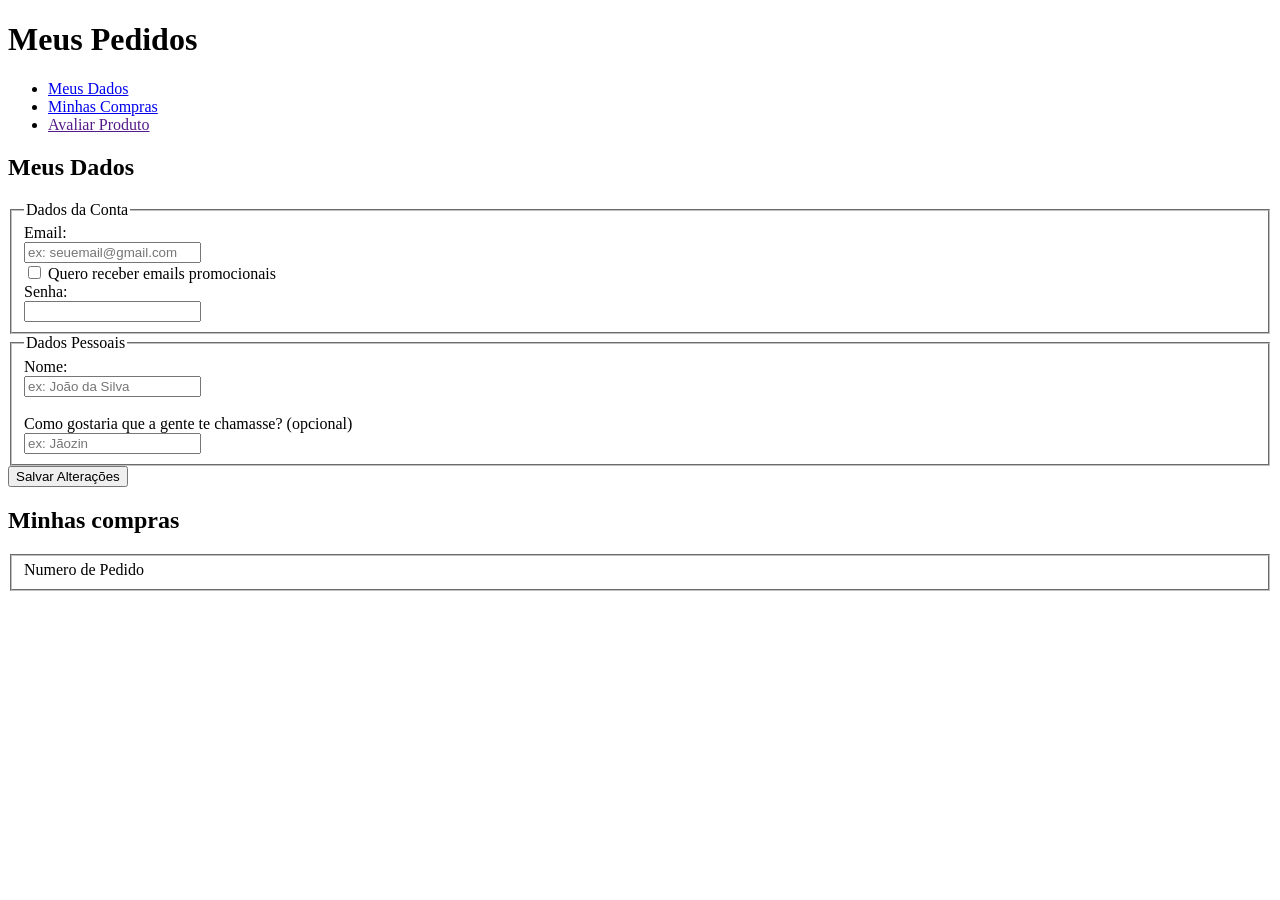
==== challenge01/main.html @ 639956bf "creating a html and css files" ====
<!DOCTYPE html>
<html lang="en">
<head>
    <meta charset="UTF-8">
    <link rel="stylesheet" type="text/css" href="estilos.css">
    <meta name="viewport" content="width=device-width, initial-scale=1.0">
    <title>Document</title>
</head>
<body>
    <header>
        <h1>Meus Pedidos</h1>
        <ul>
            <li>
                <a href="#my_datas">
                    Meus Dados
                </a>
            </li>
            <li>
                <a href="#my_purchase">
                    Minhas Compras
                </a>
            </li>
            <li>
                <a href="">
                    Avaliar Produto
                </a>
            </li>
        </ul>
    </header>
    <section>
        <h1 id="my_datas">Meus Dados</h1>
        <form>
            <fieldset>
                <legend>Dados da Conta</legend>
                <label for="email">Email:</label><br>
                <input type="text" id="email" name="email" placeholder="ex: seuemail@gmail.com"><br>
                <input type="checkbox" id="promotion" name="promotion">
                <label for="promotion">Quero receber emails promocionais</label><br>
                <label for="password">Senha:</label><br>
                <input type="text" id="password" name="password"><br>
            </fieldset>
            <fieldset>
                <legend>Dados Pessoais</legend>
                <label for="name">Nome:</label><br>
                <input type="text" id="name" name="name" placeholder="ex: João da Silva"><br><br>
                <label for="surname">Como gostaria que a gente te chamasse? (opcional)</label><br>
                <input type="text" id="surname" name="surname" placeholder="ex: Jãozin"><br>
            </fieldset>
            <button type="save">Salvar Alterações</button>
        </form>
    </section>
    <section>
        <h1 id="my_purchase">Minhas compras</h1>
        <fieldset id="purchase">
            <div>
                Numero de Pedido
            </div>
        </fieldset>
    </section>
    <section>

    </section>
</body>
</html>
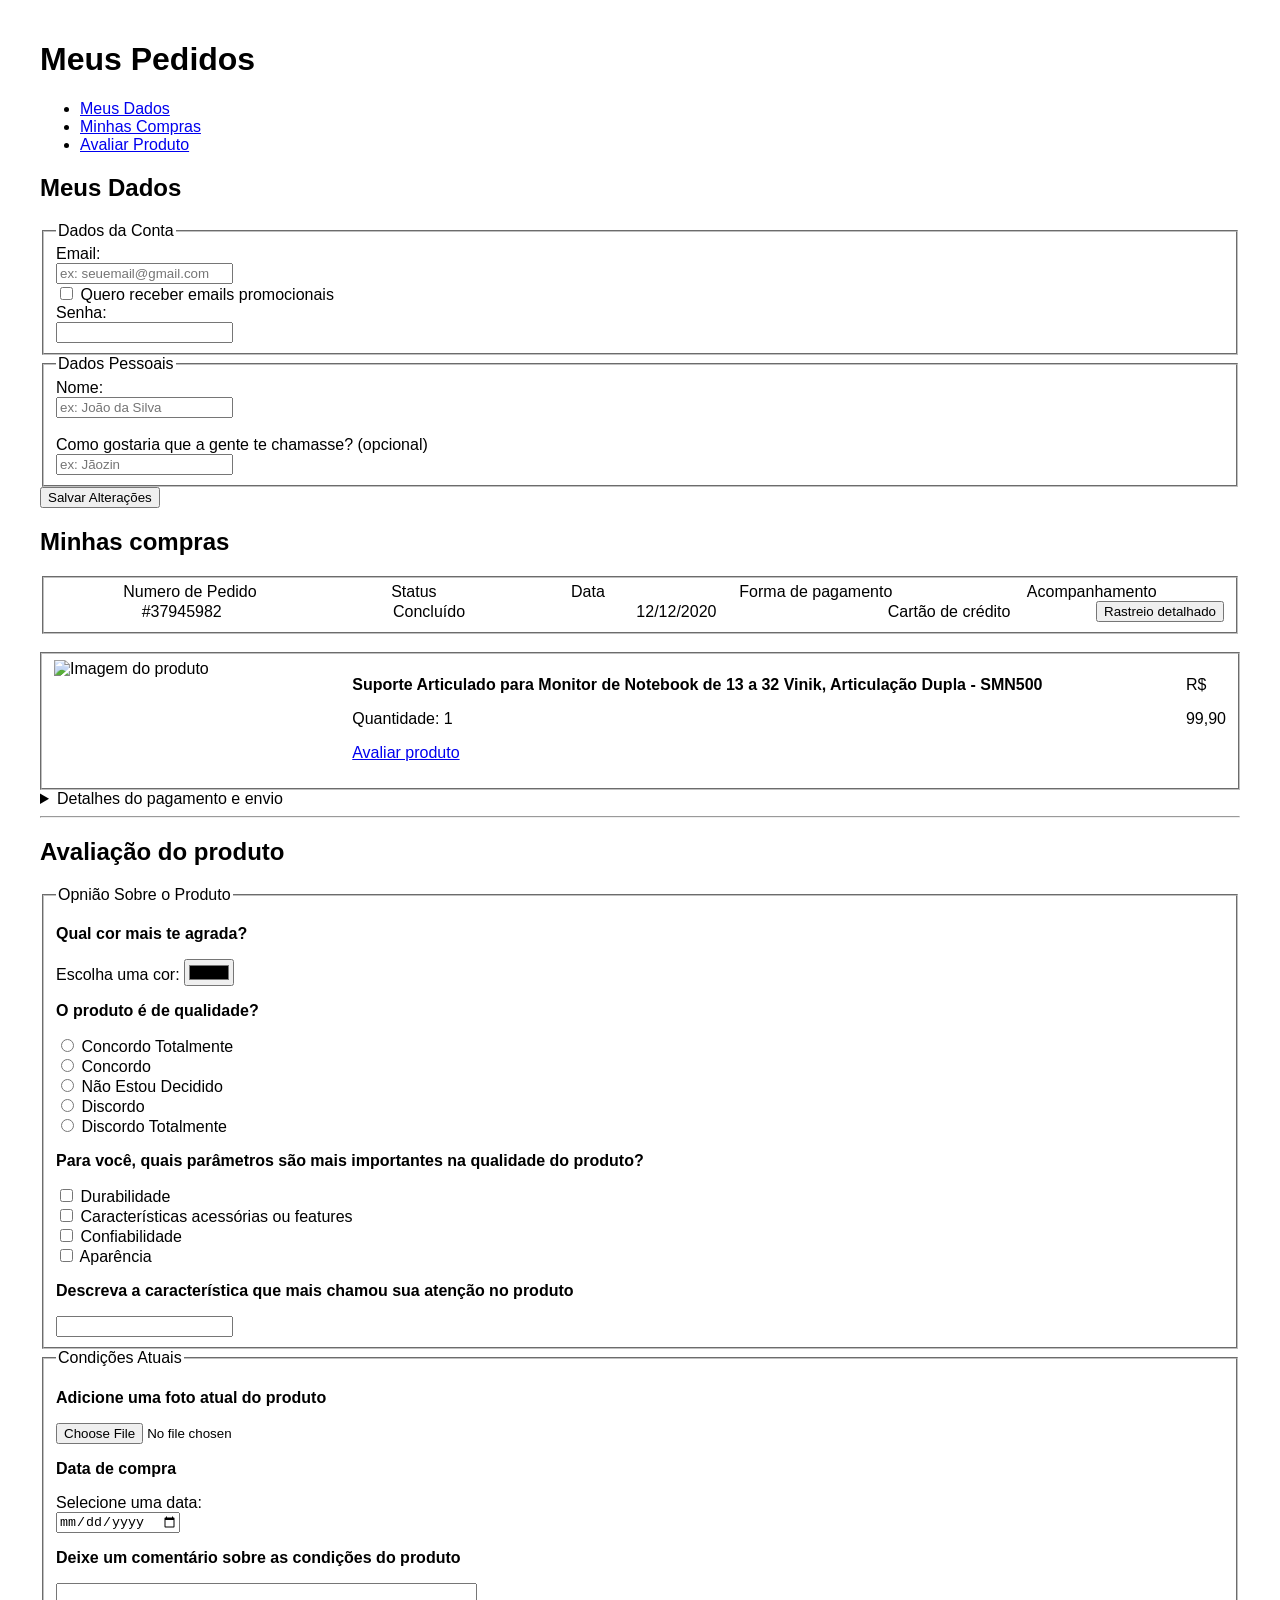
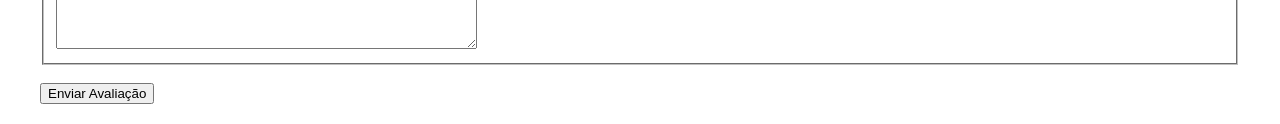
==== commit d880ae6d: "Create Modal and applying a CSS" ====
--- a/challenge01/main.html
+++ b/challenge01/main.html
@@ -2,7 +2,7 @@
 <html lang="en">
 <head>
     <meta charset="UTF-8">
-    <link rel="stylesheet" type="text/css" href="estilos.css">
+    <link rel="stylesheet" type="text/css" href="styles.css">
     <meta name="viewport" content="width=device-width, initial-scale=1.0">
     <title>Document</title>
 </head>
@@ -21,7 +21,7 @@
                 </a>
             </li>
             <li>
-                <a href="">
+                <a href="#avaliar_produto">
                     Avaliar Produto
                 </a>
             </li>
@@ -52,13 +52,176 @@
     <section>
         <h1 id="my_purchase">Minhas compras</h1>
         <fieldset id="purchase">
-            <div>
-                Numero de Pedido
-            </div>
-        </fieldset>
-    </section>
-    <section>
+            <div id="purchase_header"">
+                <p>Numero de Pedido</p>
+                <p>Status</p>
+                <p>Data</p>
+                <p>Forma de pagamento</p>
+                <p>Acompanhamento</p>
+            </div>
+            <div id="purchase_datas">
+                <p>#37945982</p>
+                <p>Concluído</p>
+                <p>12/12/2020</p>
+                <p>Cartão de crédito</p>
+                <button class="botao-abrir-modal">Rastreio detalhado</button>
 
-    </section>
+                <!-- O modal -->
+                <div class="modal">
+                    <div class="modal-conteudo">
+                        <h2>Rastreio detalhado</h2>
+                        <p>Seu pedido foi entregue com sucesso!</p>
+                        <p>Entregue por: GFL</p>
+                        <p>Código de rastreio: 123456789</p>
+                        <p>Entregue em 12/12/2020</p>
+                        <button class="fechar-modal">Fechar</button>
+                    </div>
+                </div>
+            </div>
+        </fieldset>
+        <br>
+        <fieldset id="product">
+            <div id="img">
+                <img src="" alt="Imagem do produto" width="100" height="70">
+            </div>
+            <div id="product_info">
+                <p>
+                    <strong>
+                        Suporte Articulado para Monitor de Notebook de 13 a 32 Vinik, Articulação Dupla - SMN500
+                    </strong>
+                </p>
+                <p>
+                    Quantidade: 1
+                </p>
+                <p>
+                    <a href="#avaliar_produto">
+                        Avaliar produto
+                    </a>
+                </p>
+            </div>
+            <div id="price">
+                <p>
+                    R$
+                </p>
+                <p>
+                    99,90
+                </p>
+            </div>
+        </fieldset>
+    </section>
+    <section>
+        <details>
+            <summary>Detalhes do pagamento e envio</summary>
+            <div id="header_info_purchase_shipping">
+                <p>
+                    <strong>Endereço de entrega</strong>
+                </p>
+                <p>
+                    <strong>Forma de pagamento</strong>
+                </p>
+                <p>
+                    <strong>Frete</strong>
+                </p>
+            </div>
+            <div id="infos_purchase_shipping">
+                <p>Avenida Estelita Falcão, Número 12, Centro</p>
+                <p>Cartão de crédito Master Card **** **** **** 1234 Titular: João da Silva</p>
+                <p>
+                    R$ 15,52 Enviado por 
+                    <strong>GLF</strong> 
+                    Entregue
+                </p>
+            </div>
+        </details>
+    </section>
+    <hr>
+    <section>
+        <h1 id="avaliar_produto"> 
+            Avaliação do produto
+        </h1>
+        <fieldset>
+            <legend>Opnião Sobre o Produto</legend>
+            <p>
+                <strong>Qual cor mais te agrada?</strong>
+            </p>
+            <div id="color_select">
+                <label for="cor">Escolha uma cor:</label>
+                <input type="color" id="cor" name="cor" value="#000000">
+            </div>
+            <p>
+                <strong>
+                    O produto é de qualidade?
+                </strong>
+            </p>
+            <form>
+                <label>
+                    <input type="radio" name="choice1" value="concordo_totalmente"> Concordo Totalmente
+                </label><br>
+                <label>
+                    <input type="radio" name="choice1" value="concordo"> Concordo
+                </label><br>
+                <label>
+                    <input type="radio" name="choice1" value="nao_estou_decidido"> Não Estou Decidido
+                </label><br>
+                <label>
+                    <input type="radio" name="choice1" value="discordo"> Discordo
+                </label><br>
+                <label>
+                    <input type="radio" name="choice1" value="discordo_totalmente"> Discordo Totalmente
+                </label><br>
+            </form>
+            <p>
+                <strong>
+                    Para você, quais parâmetros são mais importantes na qualidade do produto?
+                </strong>
+            </p>
+            <form>
+                <label>
+                    <input type="checkbox" name="durabilidade"> Durabilidade
+                </label><br>
+                <label>
+                    <input type="checkbox" name="features"> Características acessórias ou features
+                </label><br>
+                <label>
+                    <input type="checkbox" name="confiabilidade"> Confiabilidade
+                </label><br>
+                <label>
+                    <input type="checkbox" name="aparencia"> Aparência
+                </label><br>
+            </form>
+            <p>
+                <strong>
+                    Descreva a característica que mais chamou sua atenção no produto
+                </strong>
+            </p>
+            <input type="text" size="20">
+        </fieldset>
+        <fieldset>
+            <legend>Condições Atuais</legend>
+            <p>
+                <strong>
+                    Adicione uma foto atual do produto
+                </strong>
+            </p>
+            <form action="/enviar" method="post" enctype="multipart/form-data">
+                <input type="file" id="anexo" name="anexo">
+            </form>
+            <p>
+                <strong>
+                    Data de compra
+                </strong>
+            </p>
+            <label for="data">Selecione uma data:</label><br>
+            <input type="date" id="data" name="data">
+            <p>
+                <strong>
+                    Deixe um comentário sobre as condições do produto
+                </strong>
+            </p>
+            <textarea id="mensagem" name="mensagem" rows="4" cols="50"></textarea>
+        </fieldset>
+    </section>
+    <br>
+    <button type="submit">Enviar Avaliação</button>
 </body>
 </html>
--- a/challenge01/styles.css
+++ b/challenge01/styles.css
@@ -0,0 +1,85 @@
+body {
+    font-family: Arial, sans-serif;
+    margin: 0 auto;
+    max-width: 1200px;
+    padding: 20px;
+}
+
+form {
+    border: 3px;
+}
+
+
+#purchase_header {
+    display: flex;
+}
+
+#purchase_header p {
+    display: flex;
+    justify-content: space-between;
+    margin: auto;
+}
+
+#purchase_datas {
+    display: flex;
+}
+
+#purchase_datas p {
+    display: flex;
+    justify-content: space-between;
+    margin: auto;
+}
+
+#product {
+    display: flex;
+    justify-content: space-between;
+    margin: auto;
+}
+
+#header_info_purchase_shipping {
+    display: flex;
+}
+
+#header_info_purchase_shipping p {
+    display: flex;
+    justify-content: space-between;
+    margin: auto;
+}
+
+#infos_purchase_shipping {
+    display: flex;
+}
+
+#infos_purchase_shipping p {
+    display: flex;
+    justify-content: space-between;
+    margin: auto;
+}
+
+
+ /*Modal do rastreio*/
+ .modal {
+    display: none; /* Por padrão, o modal está oculto */
+    position: fixed; /* Permanece fixo na tela */
+    z-index: 1; /* Posicionado acima de outros elementos */
+    left: 0;
+    top: 0;
+    width: 100%;
+    height: 100%;
+    background-color: rgba(0,0,0,0.5); /* Fundo semi-transparente */
+    overflow: auto; /* Adiciona barra de rolagem quando necessário */
+}
+
+/* Estilo para o conteúdo do modal */
+.modal-conteudo {
+    background-color: #fefefe;
+    margin: 15% auto; /* Centraliza o modal verticalmente */
+    padding: 20px;
+    border: 1px solid #888;
+    width: 80%;
+}
+
+/* Quando o botão é clicado, exibe o modal */
+.botao-abrir-modal:focus + .modal {
+    display: block;
+}
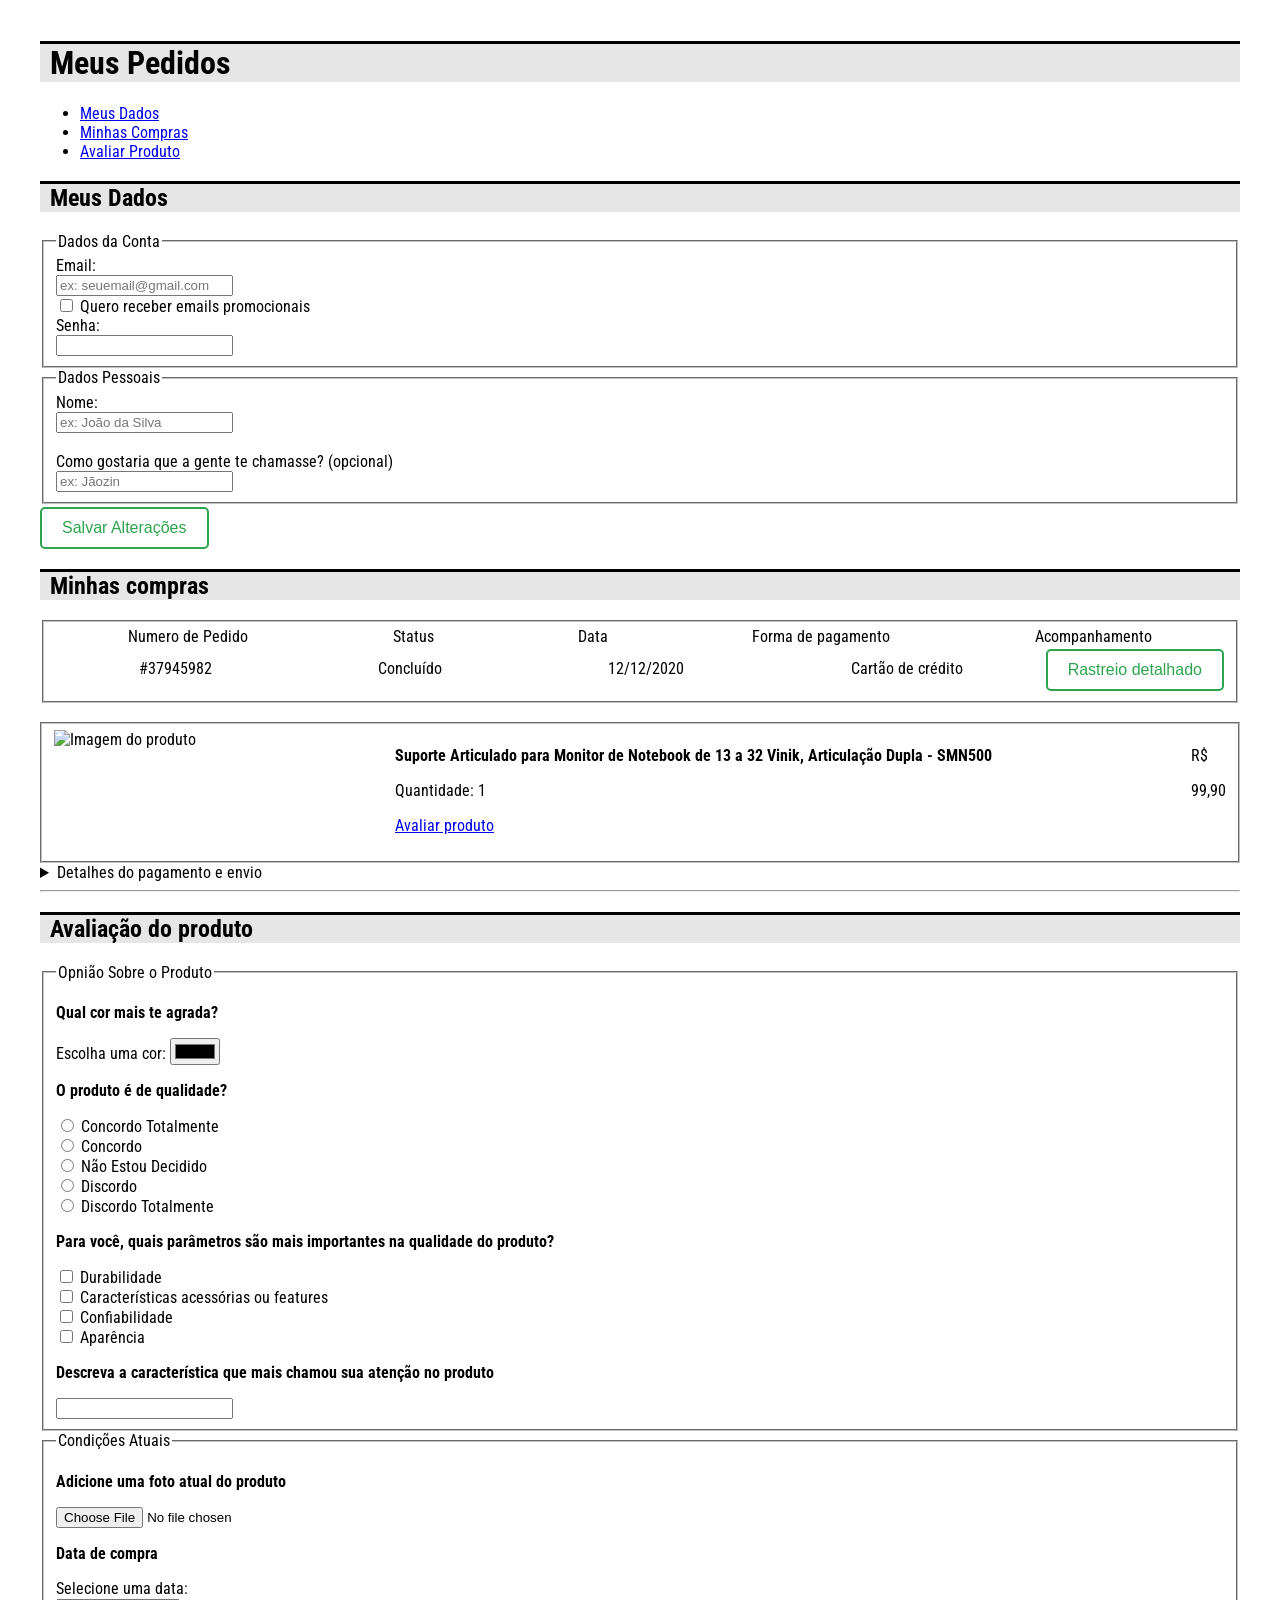
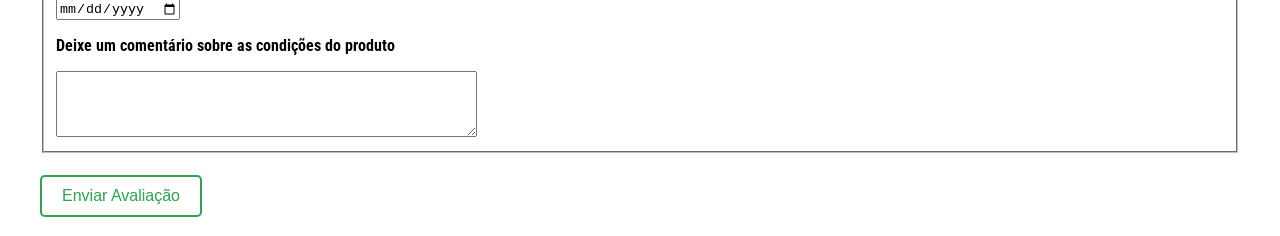
==== commit f97f98d8: "Add styles on buttons and apply a new font-family" ====
--- a/challenge01/main.html
+++ b/challenge01/main.html
@@ -4,6 +4,11 @@
     <meta charset="UTF-8">
     <link rel="stylesheet" type="text/css" href="styles.css">
     <meta name="viewport" content="width=device-width, initial-scale=1.0">
+
+    <link rel="preconnect" href="https://fonts.googleapis.com">
+    <link rel="preconnect" href="https://fonts.gstatic.com" crossorigin>
+    <link href="https://fonts.googleapis.com/css2?family=Roboto+Condensed:ital,wght@0,100..900;1,100..900&family=Roboto:ital,wght@0,100;0,300;0,400;0,500;0,700;0,900;1,100;1,300;1,400;1,500;1,700;1,900&display=swap" rel="stylesheet">
+    
     <title>Document</title>
 </head>
 <body>
--- a/challenge01/styles.css
+++ b/challenge01/styles.css
@@ -1,14 +1,13 @@
 body {
-    font-family: Arial, sans-serif;
     margin: 0 auto;
     max-width: 1200px;
     padding: 20px;
+    font-family: 'Roboto Condensed', sans-serif;
 }
 
 form {
     border: 3px;
 }
-
 
 #purchase_header {
     display: flex;
@@ -56,6 +55,22 @@
     margin: auto;
 }
 
+h1 {
+    border-top: 3px solid black;
+    background-color: #e6e6e6;
+    padding-left: 10px;
+}
+
+button {
+    background-color: #ffffff; /* Cor de fundo */
+    color: #2ea44f; /* Cor do texto */
+    padding: 10px 20px; /* Espaçamento interno */
+    border: 2px solid #2ea44f; /* Sem borda */
+    cursor: pointer; /* Cursor do mouse */
+    border-radius: 5px; /* Borda arredondada */
+    font-size: 16px; /* Tamanho da fonte */
+    margin-top: 3px;
+}
 
  /*Modal do rastreio*/
  .modal {
@@ -82,4 +97,76 @@
 /* Quando o botão é clicado, exibe o modal */
 .botao-abrir-modal:focus + .modal {
     display: block;
-}+}
+.roboto-thin {
+  font-family: "Roboto", sans-serif;
+  font-weight: 100;
+  font-style: normal;
+}
+
+.roboto-light {
+  font-family: "Roboto", sans-serif;
+  font-weight: 300;
+  font-style: normal;
+}
+
+.roboto-regular {
+  font-family: "Roboto", sans-serif;
+  font-weight: 400;
+  font-style: normal;
+}
+
+.roboto-medium {
+  font-family: "Roboto", sans-serif;
+  font-weight: 500;
+  font-style: normal;
+}
+
+.roboto-bold {
+  font-family: "Roboto", sans-serif;
+  font-weight: 700;
+  font-style: normal;
+}
+
+.roboto-black {
+  font-family: "Roboto", sans-serif;
+  font-weight: 900;
+  font-style: normal;
+}
+
+.roboto-thin-italic {
+  font-family: "Roboto", sans-serif;
+  font-weight: 100;
+  font-style: italic;
+}
+
+.roboto-light-italic {
+  font-family: "Roboto", sans-serif;
+  font-weight: 300;
+  font-style: italic;
+}
+
+.roboto-regular-italic {
+  font-family: "Roboto", sans-serif;
+  font-weight: 400;
+  font-style: italic;
+}
+
+.roboto-medium-italic {
+  font-family: "Roboto", sans-serif;
+  font-weight: 500;
+  font-style: italic;
+}
+
+.roboto-bold-italic {
+  font-family: "Roboto", sans-serif;
+  font-weight: 700;
+  font-style: italic;
+}
+
+.roboto-black-italic {
+  font-family: "Roboto", sans-serif;
+  font-weight: 900;
+  font-style: italic;
+}
+  
